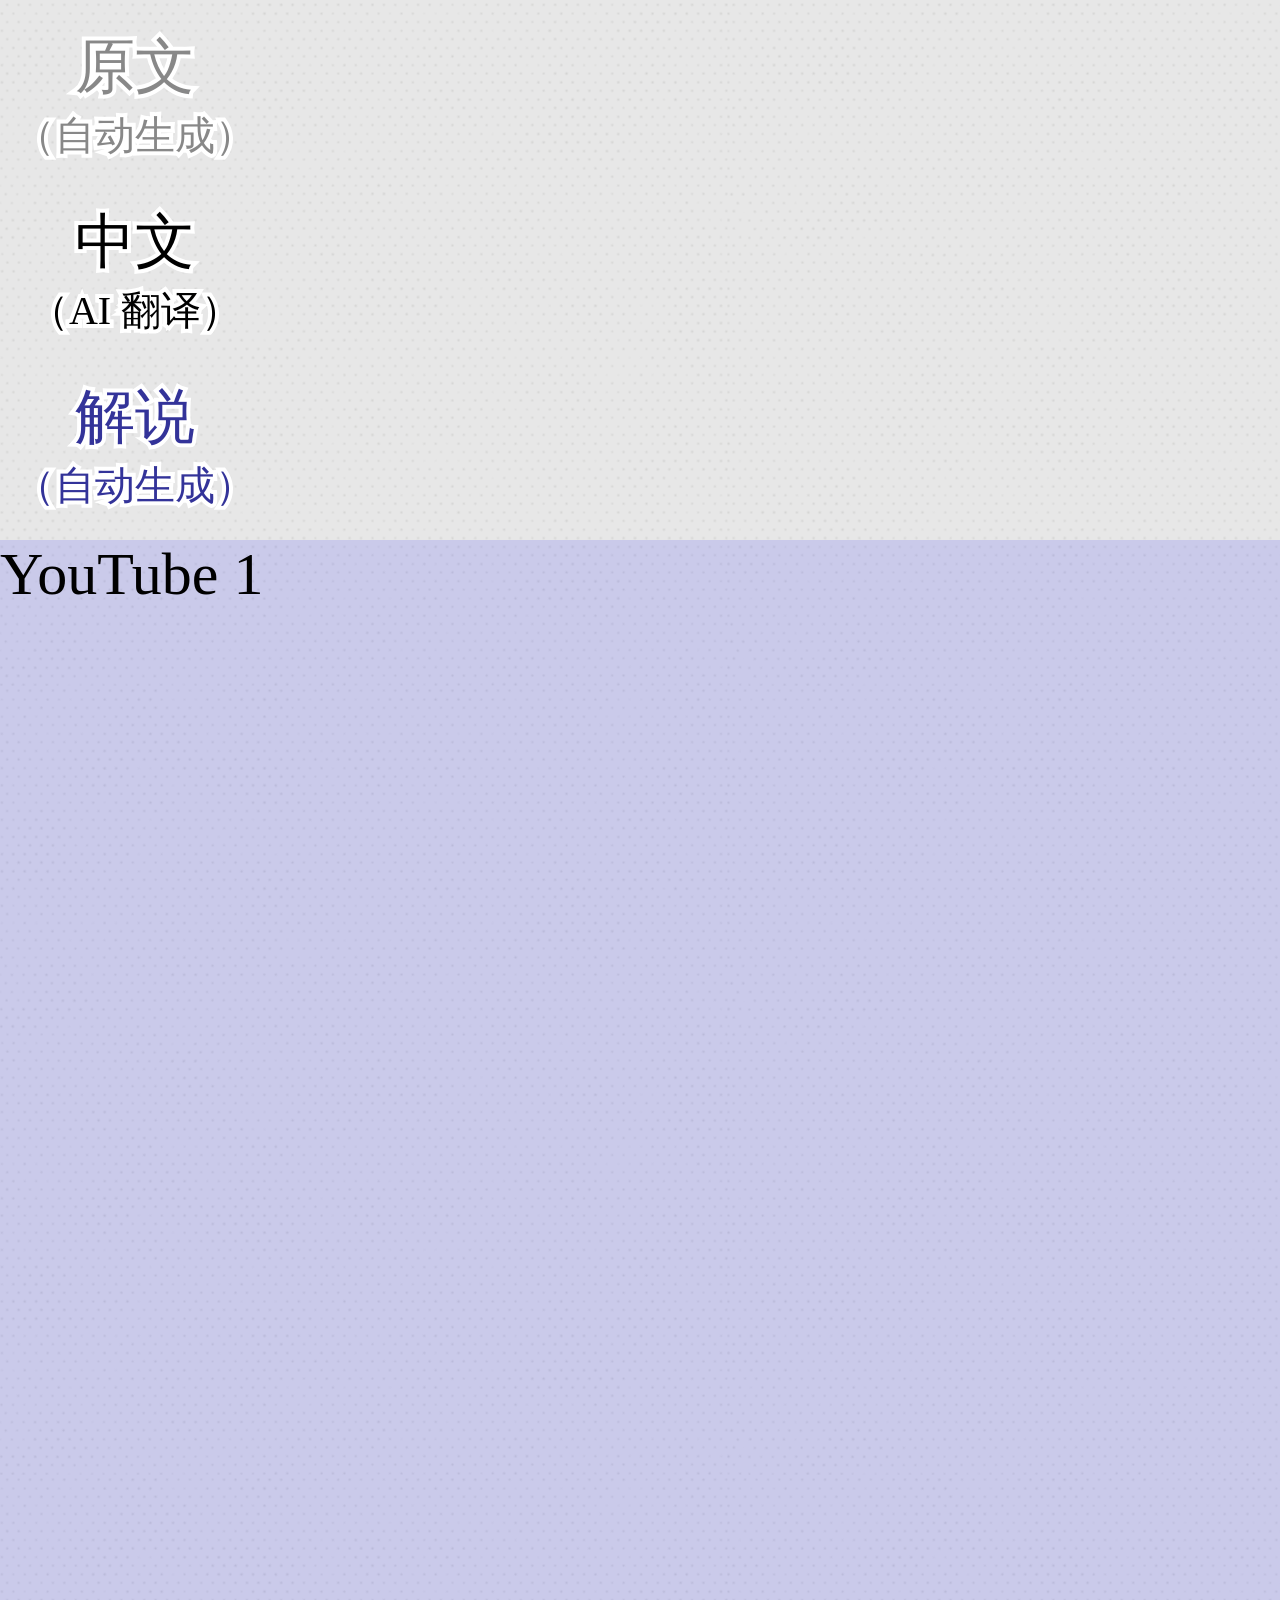
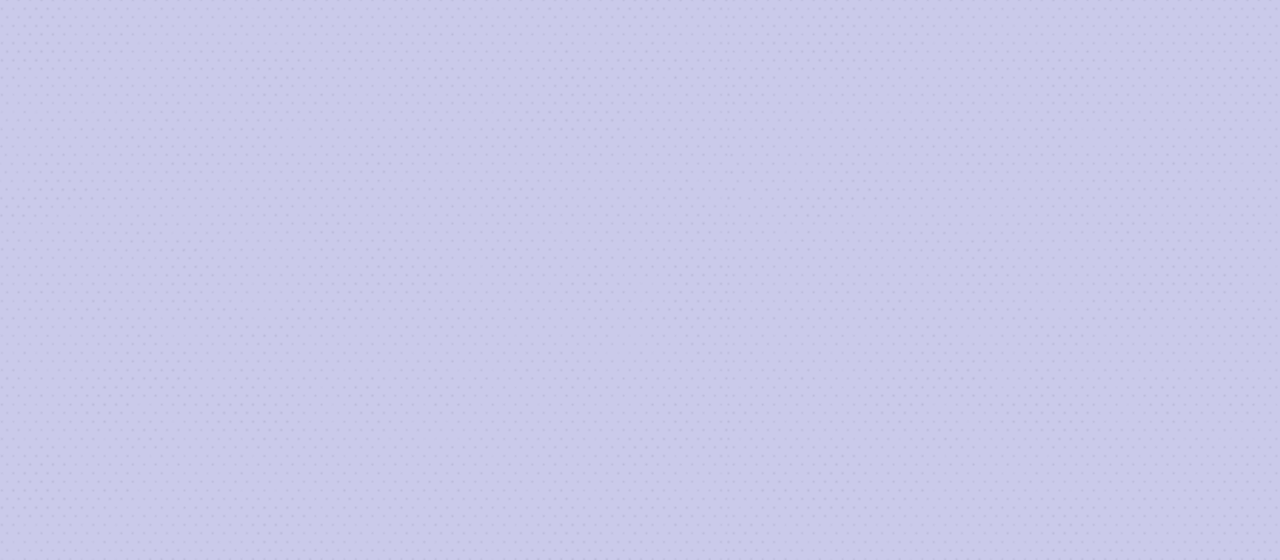
==== index.html @ e3cedffe "Inital commit" ====
<!doctype html>
<html>
  <head>
    <title>Nintendo Direct</title>
    <meta charset="utf-8" />
    <meta name="viewport" content="width=device-width, initial-scale=1" />
    <link rel="stylesheet" href="main.css" />
  </head>
  <body>
    <svg style="display: none">
      <defs>
        <symbol id="xzonn-logo" viewBox="0 0 247.6 77">
          <path
            d="M197.92732,43.74145c1.27344-3.77185,4.75787-12.49554.06927-15.0437-6.6026-3.58826-15.55737,7.68146-18.82416,12.38196-2.63544,3.79205-4.60565,8.03113-7.22266,11.83228.86835-2.86218,1.77502-5.73077,2.51611-8.6333.84772-3.32001,2.75397-10.05872,2.26294-13.22949-.51349-3.31543-4.44977-3.05255-6.85767-2.09406-7.0907,2.82257-9.81207,12.0697-15.14404,16.89832.81659-5.64087-.73358-13.67352-6.30609-16.42444-8.07153-3.98468-16.70734,1.3725-18.63812,9.69385-2.4856,10.71265,6.73395,16.97443,16.46979,13.50818-1.08063,5.81891-5.98975,15.98358-12.40607,17.09534-10.70605,1.85504-12.10504-11.24005-10.94818-18.8537,1.23865-8.15198,4.93854-13.52087,9.12604-20.23694.14984-.2403.70728-.612.25598-.87341-11.16345,5.69916-19.47705,19.22498-17.29333,31.97119,1.96893,11.49243,11.8634,14.45685,21.94061,10.50916,6.92999-2.71478,12.10663-8.7608,15.0224-15.46997.94958-2.18506,1.61902-5.97949,2.52972-7.6344.52002-.94507,2.75269-2.88068,3.62482-3.99829,1.57928-2.02374,7.04419-10.83893,8.54974-11.49445,1.96252-.85443,2.52338.68695,2.11346,2.39673-3.37238,12.34998-5.69287,24.98138-9.52606,37.19806h8.75244c2.513-10.55994,6.84741-21.35339,13.03943-30.29932,1.6076-2.32251,6.7085-9.1535,9.43298-9.50201,2.05334-.26257,2.37439,1.47583,2.01648,3.16681-2.21948,8.63745-6.716,17.13959-9.10101,25.62384-.99402,3.53601-3.09528,10.80872,2.28271,11.54993,5.96307.8219,11.0968-4.90063,13.922-9.46912.16278-.37891-.89777-.88751-.9632-.8869-.69751.00696-9.49225,11.95331-8.60449,2.61945.55377-5.82251,5.85925-16.23267,7.90814-22.30157ZM146.48665,50.88812c-2.95038.47437-5.2525.96222-8.005-.50861-5.36639-2.86768-5.49066-9.96307-3.00562-14.88062,2.1615-4.27728,7.6615-5.88177,10.06671-.93292,2.26514,4.66046,1.6449,11.33179.94391,16.32214ZM58.3069,70.82275c-1.24963-.0213-4.62433-.3634-5.42358-1.33234-.91339-1.10736-.1236-5.06665-.07086-6.5437.1311-3.67438.1969-7.35767.28229-11.03442l-1.28485-19.03381c7.12476-8.50842,20.56934-29.20496,32.78503-29.34558,4.07849-.04694,7.64886,2.89288,6.0545,7.18738-1.37128,3.6936-8.2926,4.97119-8.99738,1.61078-.15936-.75977.64264-3.58508-1.04822-1.77655-2.46838,2.64014.14124,6.20508,3.18005,6.71613,10.97797,1.84625,15.0025-14.34473,4.31897-16.74194-7.30133-1.63831-14.70264,3.10168-19.92218,7.76672-6.18884,5.53137-11.16199,12.29559-16.78876,18.35925-.21222-8.62701,2.68512-24.81158-9.53418-26.46649-11.92712-1.61536-23.16705,7.36926-24.31488,19.30127-1.61725,16.81146,20.21729,15.56628,20.26495.78235.00458-1.41589-1.09485-6.57599-3.15802-6.00092-1.81287.50531-.14948,2.6651.13507,3.43658,2.59393,7.03308-5.00323,14.85815-11.48798,10.07629-6.53485-4.81885-1.37402-16.62469,3.67847-20.88422,4.71307-3.97339,14.26147-6.81268,16.80542.96503,1.5603,4.77051.0174,14.17493-.02527,19.48328-.02039,2.53613.57642,5.0257.22412,7.56714-4.83075,6.72223-9.50671,13.59363-14.62469,20.10278-4.92218,6.26019-12.27997,16.85486-21.28052,15.65771-1.31274-.17462-2.76245-1.23175-4.01807-1.28699-5.03992-.22174-5.68713,6.73944-.21643,7.49762,12.46259,1.72723,25.20081-15.23486,32.00879-23.84473,2.87543-3.63647,5.62274-7.38416,8.3421-11.1391.79474,10.36322,1.83026,21.67975-3.53046,31.05292,1.90973.0979,3.87958-.12579,5.78491.00574,5.50336.37988,8.94531,1.82288,14.72003.315.94873-.24768,3.23206-.77197,3.08002-2.04498-.1676-1.40344-4.76154-.38812-5.93842-.4082ZM245.92579,63.35888c-1.49133,2.27057-9.1272,10.60004-8.44086,2.99744.51501-5.70496,5.39453-15.53796,7.38165-21.41425,1.45758-4.31024,5.37616-13.39758-.05933-16.18701-5.79767-2.97528-12.48303,4.58215-15.65778,8.65771-3.63501,4.66632-6.51416,9.96112-9.20868,15.2149-.52411.06488-.22327-.57574-.15417-.8595,1.34442-5.51685,3.4751-10.84625,4.31073-16.58417.32642-2.24152.927-5.16821-1.50916-6.51483-5.18079-2.86371-11.9483,5.43738-14.46472,9.1908l1.23309,1.49506c.38116.00171,3.59863-5.15533,4.9458-5.77948,2.95428-1.36871,1.81738,3.10846,1.55084,4.37537-1.11993,5.32245-2.69366,10.98956-4.00659,16.32172-1.56128,6.34076-3.19458,12.66565-4.88983,18.96771h8.47015c2.84729-11.09155,7.10126-22.17261,13.77203-31.54303,1.46979-2.06458,3.36737-4.66852,5.29407-6.28174,1.33276-1.11584,3.11871-2.69287,4.8681-1.63776.31366.69647.53967,1.427.50006,2.20544-.09656,1.89716-1.92914,6.33685-2.61774,8.39417-2.11066,6.30615-5.18567,13.11633-6.77234,19.48499-.83636,3.35706-2.41974,9.06232,2.38678,9.87561,4.6651.78943,8.94867-2.50983,11.79425-5.8587.51593-.60718,2.71124-3.30402,2.27124-3.96198l-.99762-.55847ZM108.6999,59.82873c-2.1015-.97882-1.58594,2.48193-1.76361,3.59778-.93903,5.89642-7.90051,5.80322-12.45044,5.2561-6.19257-.74469-12.41449-3.85645-18.53326-2.22107l39.6701-36.14209.15283-.43134c-.58923-2.72589-3.34058-.5058-4.86963-.04279-8.55023,2.58905-16.31354-3.78534-24.66107-3.48315-7.68451.27814-16.39508,7.25037-13.33545,15.61725,1.87659,5.13171,7.75433,5.80573,11.64795,2.45618.36292-.31219,2.32623-2.33899,1.13629-2.25677-2.41559.16687-5.82422,1.94958-7.76367-.13788-1.85065-1.992-2.0459-6.22577.30017-7.88525,4.10004-2.90021,8.60541-.23419,12.79047.72369,3.16473.72437,6.37286,1.05756,9.63275.80658,1.95905-.15082,3.841-.91296,5.7901-.98596-12.41492,11.79126-25.06708,23.31909-37.94519,34.61542-.7561.98511-1.82159,2.64355-.7243,3.77484,1.93719,1.99719,3.51721-1.25049,5.20032-1.83997,4.1217-1.44348,11.45831,2.96747,15.90247,3.88843,7.42737,1.53925,17.85742-.48376,20.61072-8.59637.55481-1.63489,1.11206-5.82892-.78754-6.71362Z"
            fill="var(--color-fill, currentColor)" />
        </symbol>
      </defs>
    </svg>
    <main id="main">
      <div id="video-main">YouTube 1</div>
      <div id="video-sub">YouTube 2</div>
      <div id="danmaku">Danmaku</div>
      <div id="subtitle-back" class="back"></div>
      <div id="subtitle-front" class="front">
        <div class="subtitle-title original-title">
          <div class="subtitle-title-main">原文</div>
          <div class="subtitle-title-sub">（自动生成）</div>
        </div>
        <div class="subtitle-block original-block"><div class="subtitle-text original"></div></div>
        <div class="subtitle-title translated-title">
          <div class="subtitle-title-main">中文</div>
          <div class="subtitle-title-sub">（AI 翻译）</div>
        </div>
        <div class="subtitle-block translated-block"><div class="subtitle-text translated"></div></div>
        <div class="subtitle-title comment-title">
          <div class="subtitle-title-main">解说</div>
          <div class="subtitle-title-sub">（自动生成）</div>
        </div>
        <div class="subtitle-block comment-block"><div class="subtitle-text comment"></div></div>
      </div>
      <div id="logo">
        <svg class="logo-svg" width="247.6" height="77">
          <use href="#xzonn-logo"></use>
        </svg>
      </div>
      <div id="time-back" class="back"></div>
      <div id="time-front" class="front"></div>
      <div id="timeline">
        <div id="timeline-bar">
          <div id="timeline-progress"></div>
        </div>
        <div id="mario-sprite"></div>
      </div>
    </main>
    <script src="consts.js"></script>
    <script src="main.js"></script>
  </body>
</html>
---- main.css ----
* {
  margin: 0;
  padding: 0;
  border: 0;
  box-sizing: border-box;
}

body {
  overflow: hidden;
  font-size: 60px;
  font-family: MiSans;
}

main {
  width: 3840px;
  height: 2160px;
  position: relative;

  scale: calc(100vw / 3840px);
  transform-origin: top left;

  background-color: #e7e7e7;
  background-image: url("./background.png");
  background-position: center center;
}

main::before {
  content: "";
  position: absolute;
  width: 100%;
  height: 100%;
  background-image: url("./20260205.png");
  background-position: top right;
  background-repeat: no-repeat;
}

main > div {
  position: absolute;
}

#video-main {
  width: 2880px;
  height: 1620px;

  left: 0;
  top: 540px;

  background-color: #0000ff20;
}

#video-sub {
  width: 960px;
  height: 540px;

  right: 0;
  bottom: 0;

  background-color: #ff000020;
}

#danmaku {
  width: 960px;
  height: 1080px;

  right: 0;
  top: 540px;

  background-color: #00ff0020;
}

#logo {
  right: 30px;
  top: 30px;
}

#logo,
.logo-svg {
  width: 256px;
  height: 80px;
}

.logo-svg {
  filter: drop-shadow(0 0 8px #007fff);
  --color-fill: #fff;
}

#time-front,
#time-back {
  right: 30px;
  top: 120px;

  width: 256px;
  height: 80px;

  font-size: 80px;
  line-height: 80px;
  font-family: Clock, monospace;
  text-align: center;
}

.front {
  z-index: 201;
  color: #000;
}

.back {
  z-index: 200;
  color: #fff !important;
  -webkit-text-stroke: 8px #fff;
}

#subtitle-back,
#subtitle-front {
  width: 2880px;
  height: 540px;

  top: 0;
  left: 0;

  overflow: hidden;
  display: grid;

  grid-template-columns: 240px auto;
  grid-template-rows: repeat(auto, 1fr);
  gap: 15px;
  padding: 15px;
}

.original-title,
.original-block {
  color: #888;
}

.comment-title,
.comment-block {
  color: #339;
}

.subtitle-block {
  line-height: 80px;
  overflow: hidden;
  position: relative;
}

.subtitle-title {
  display: flex;
  flex-direction: column;
  justify-content: center;
  align-items: center;
  text-align: center;
}

.subtitle-title-sub {
  font-size: 40px;
}

.subtitle-text {
  position: absolute;
  bottom: 0;
}

@font-face {
  font-family: Clock;
  src: url("./Sono-ExtraBold.ttf") format("truetype");
}

#timeline {
  right: 30px;
  top: 200px;

  overflow: hidden;
  padding: 16px 0;
  width: 256px;
  height: 64px;
}

#timeline-bar,
#timeline-progress {
  width: 256px;
  height: 32px;
  clip-path: path(
    "M255.2261,13.57239h-.00342l-8.72559-11.9209c-.7605-1.03735-1.96948-1.65064-3.25586-1.65149H1.18808C.35642,0-.30862.97473.17795,1.64648l8.41748,11.51001c.61279.8418,1.07922,1.75085,1.07922,2.78955,0,1.03882-.52368,2.03882-1.13135,2.87378L.16953,30.33326c-.48816.67346.15149,1.66675.98315,1.66675h242.07684c1.29041-.0011,2.50281-.61853,3.26257-1.66162l8.73401-12.01013c1.03186-1.41736,1.03186-3.3385,0-4.75586Z"
  );
}

#timeline-bar {
  position: relative;
  overflow: hidden;
  background-color: #ccc;
}

#timeline-progress {
  background-color: #e60012;
  position: absolute;
  top: 0;
  left: -256px;
}

#mario-sprite {
  width: 64px;
  height: 64px;
  image-rendering: pixelated;
  overflow: hidden;
  position: absolute;
  background-image: url("./mario.gif");
  background-size: contain;
  left: -64px;
  top: 0;
}
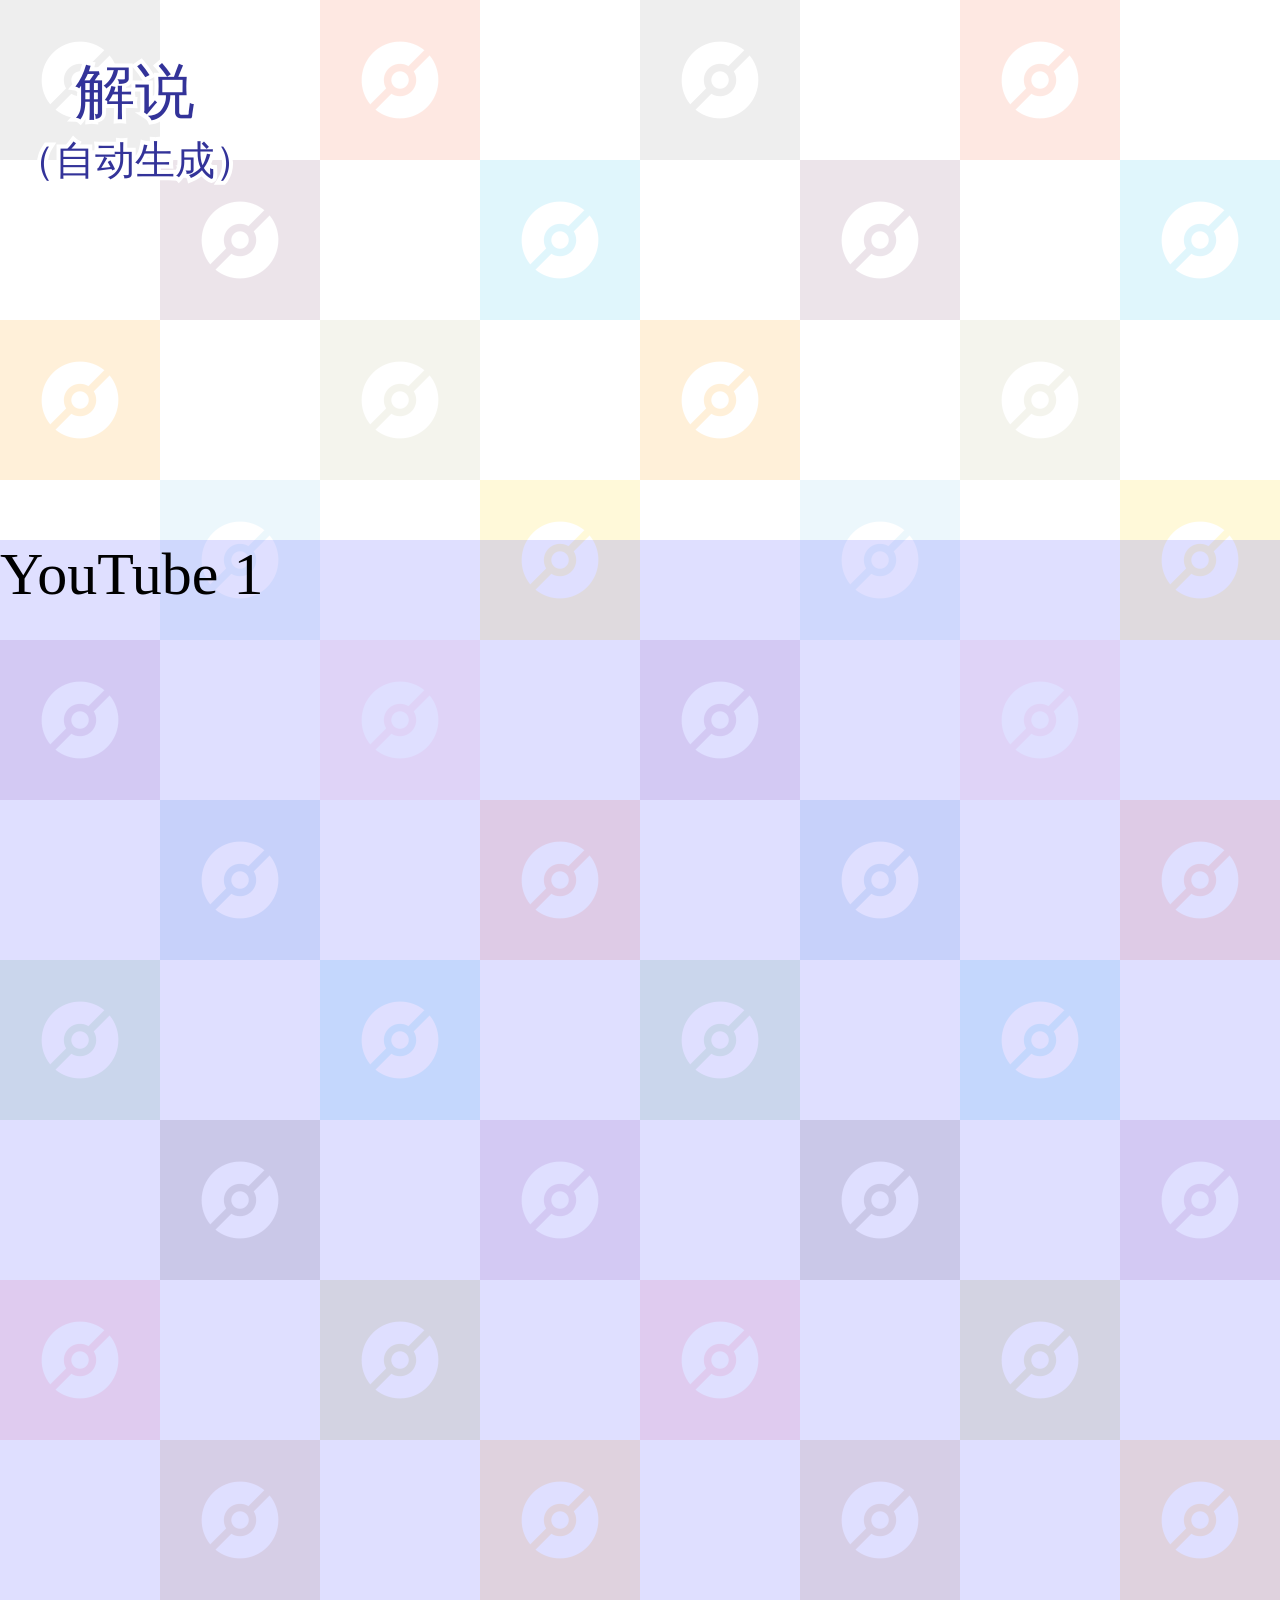
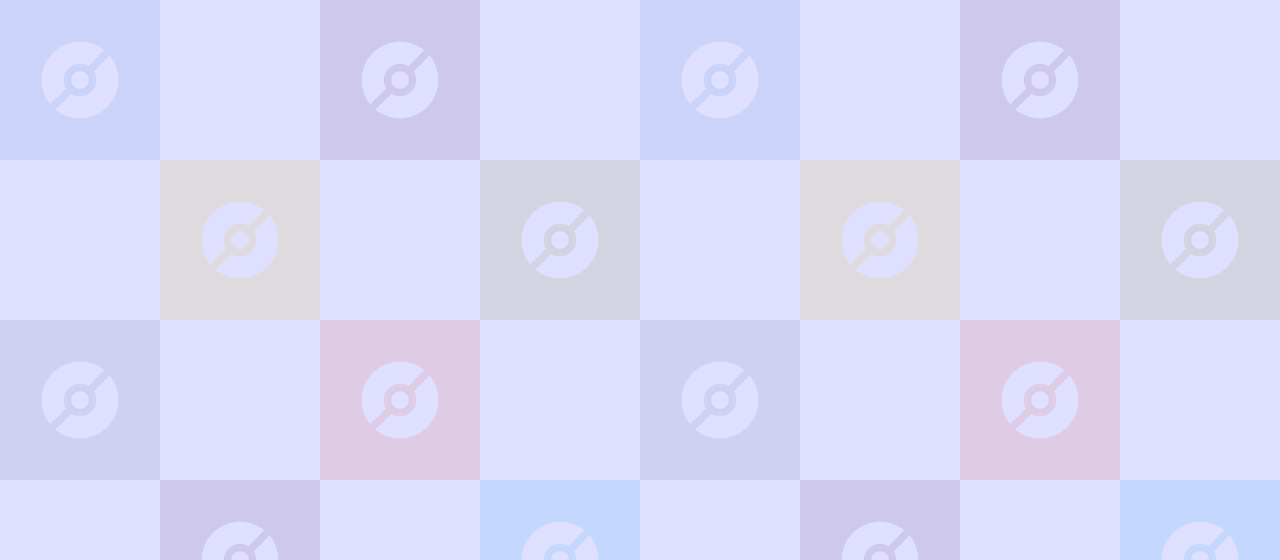
==== commit c81a203c: "20260227" ====
--- a/index.html
+++ b/index.html
@@ -5,6 +5,7 @@
     <meta charset="utf-8" />
     <meta name="viewport" content="width=device-width, initial-scale=1" />
     <link rel="stylesheet" href="main.css" />
+    <link rel="stylesheet" href="card.css" />
   </head>
   <body>
     <svg style="display: none">
@@ -51,8 +52,19 @@
         </div>
         <div id="mario-sprite"></div>
       </div>
+      <div class="pm30th-scene">
+        <div class="pm30th-card" id="pm30th-card">
+          <div class="pm30th-card-face pm30th-card-front">
+            <img id="pm30th-img-front" src="output/0025.webp" alt="图片 A" />
+          </div>
+          <div class="pm30th-card-face pm30th-card-back">
+            <img id="pm30th-img-back" src="output/0025.webp" alt="图片 B" />
+          </div>
+        </div>
+      </div>
     </main>
     <script src="consts.js"></script>
     <script src="main.js"></script>
+    <script src="card.js"></script>
   </body>
 </html>
--- a/main.css
+++ b/main.css
@@ -29,7 +29,7 @@
   position: absolute;
   width: 100%;
   height: 100%;
-  background-image: url("./20260205.png");
+  background-image: url("./20260227.png");
   background-position: top right;
   background-repeat: no-repeat;
 }
@@ -169,9 +169,9 @@
   top: 200px;
 
   overflow: hidden;
-  padding: 16px 0;
-  width: 256px;
-  height: 64px;
+  padding: 32px 0 16px 0;
+  width: 256px;
+  height: 80px;
 }
 
 #timeline-bar,
@@ -197,13 +197,36 @@
 }
 
 #mario-sprite {
-  width: 64px;
-  height: 64px;
+  width: 80px;
+  height: 80px;
   image-rendering: pixelated;
   overflow: hidden;
   position: absolute;
   background-image: url("./mario.gif");
   background-size: contain;
-  left: -64px;
+  left: -80px;
   top: 0;
 }
+
+/* 宝可梦发表会 */
+main {
+  background-position: top left;
+}
+.original-title,
+.original-block,
+.translated-title,
+.translated-block {
+  display: none !important;
+  opacity: 0 !important;
+}
+#subtitle-back,
+#subtitle-front {
+  padding-top: 40px;
+  padding-bottom: 340px;
+}
+#timeline-progress {
+  background-color: #fac000;
+}
+#mario-sprite {
+  background-image: url("./pikachu-running.png");
+}
--- a/card.css
+++ b/card.css
@@ -0,0 +1,40 @@
+.pm30th-scene {
+  width: 640px;
+  height: 640px;
+  perspective: 1280px;
+  position: absolute;
+  right: 160px;
+  top: -50px;
+}
+
+.pm30th-card.active {
+  transition: transform 0.8s cubic-bezier(0.4, 0, 0.2, 1);
+}
+
+.pm30th-card {
+  width: 100%;
+  height: 100%;
+  position: relative;
+  transform-style: preserve-3d;
+  border-radius: 12px;
+}
+
+.pm30th-card-face {
+  position: absolute;
+  width: 100%;
+  height: 100%;
+  backface-visibility: hidden;
+  -webkit-backface-visibility: hidden;
+  overflow: hidden;
+}
+
+.pm30th-card-face img {
+  width: 100%;
+  height: 100%;
+  object-fit: cover;
+  display: block;
+}
+
+.pm30th-card-back {
+  transform: rotateY(180deg);
+}
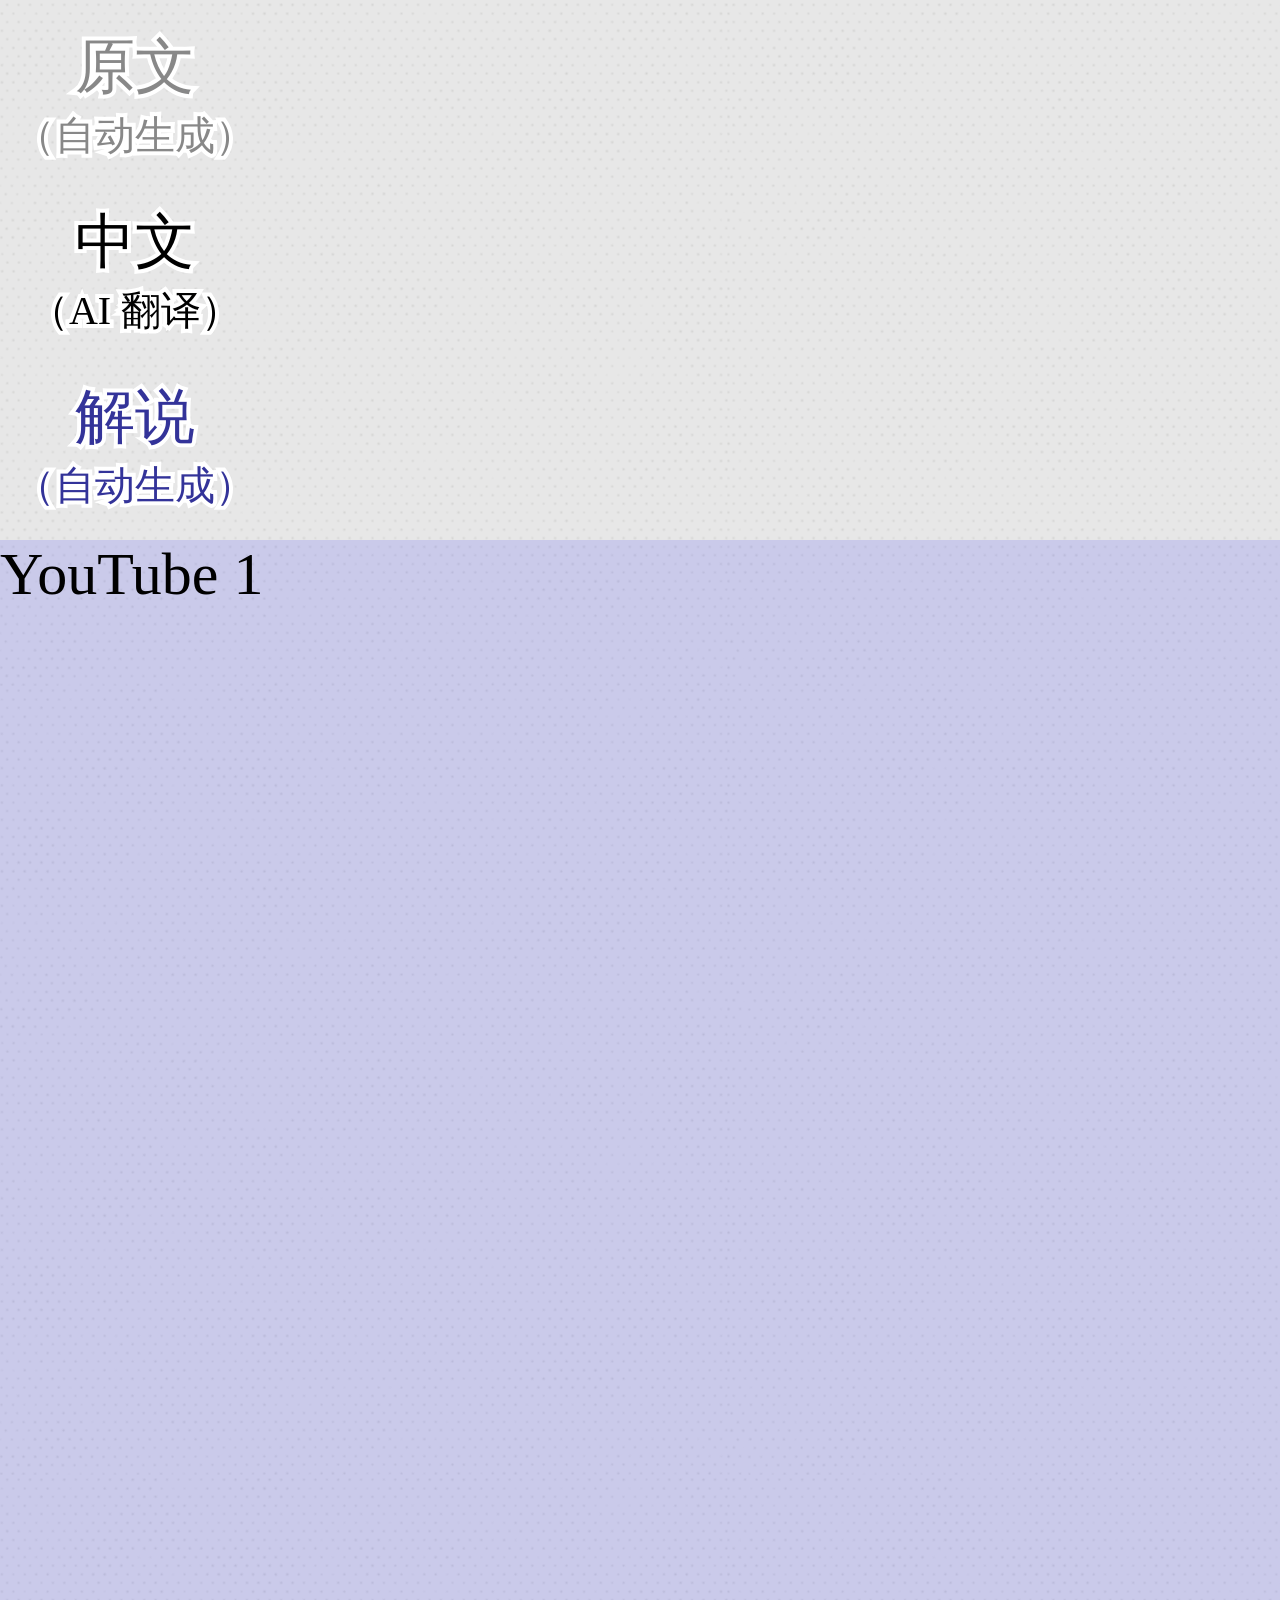
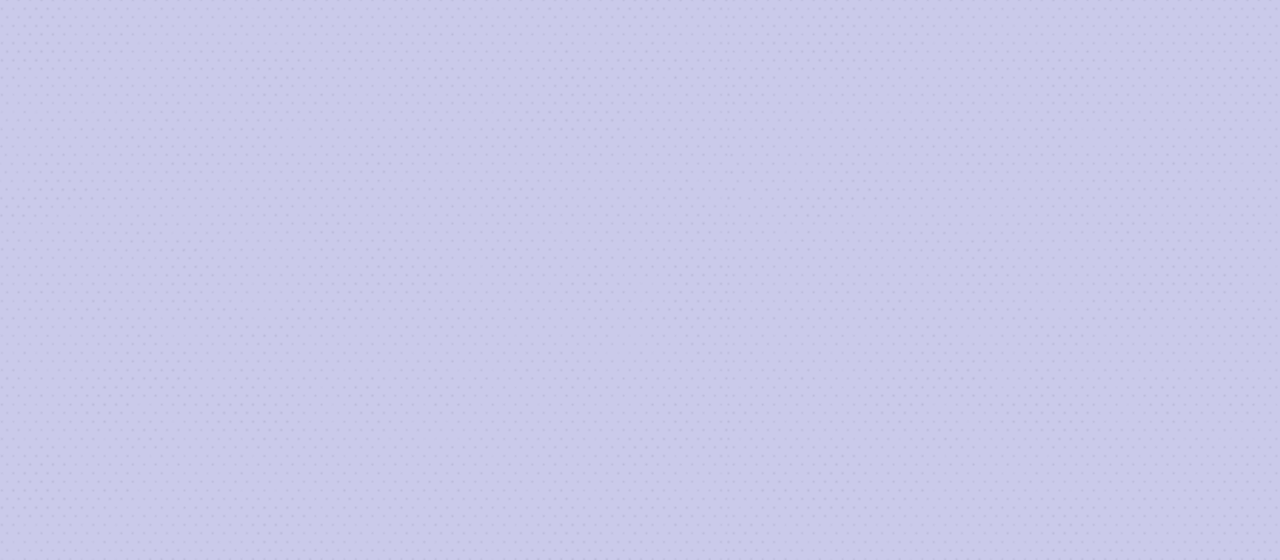
==== commit 0d2f2634: "Add a music player" ====
--- a/index.html
+++ b/index.html
@@ -5,7 +5,6 @@
     <meta charset="utf-8" />
     <meta name="viewport" content="width=device-width, initial-scale=1" />
     <link rel="stylesheet" href="main.css" />
-    <link rel="stylesheet" href="card.css" />
   </head>
   <body>
     <svg style="display: none">
@@ -21,6 +20,7 @@
       <div id="video-main">YouTube 1</div>
       <div id="video-sub">YouTube 2</div>
       <div id="danmaku">Danmaku</div>
+      <iframe id="music-player" src="music.html" frameborder="0"></iframe>
       <div id="subtitle-back" class="back"></div>
       <div id="subtitle-front" class="front">
         <div class="subtitle-title original-title">
@@ -52,19 +52,7 @@
         </div>
         <div id="mario-sprite"></div>
       </div>
-      <div class="pm30th-scene">
-        <div class="pm30th-card" id="pm30th-card">
-          <div class="pm30th-card-face pm30th-card-front">
-            <img id="pm30th-img-front" src="output/0025.webp" alt="图片 A" />
-          </div>
-          <div class="pm30th-card-face pm30th-card-back">
-            <img id="pm30th-img-back" src="output/0025.webp" alt="图片 B" />
-          </div>
-        </div>
-      </div>
     </main>
-    <script src="consts.js"></script>
-    <script src="main.js"></script>
-    <script src="card.js"></script>
+    <script type="module" src="main.js"></script>
   </body>
 </html>
--- a/main.css
+++ b/main.css
@@ -209,7 +209,7 @@
 }
 
 /* 宝可梦发表会 */
-main {
+/* main {
   background-position: top left;
 }
 .original-title,
@@ -229,4 +229,23 @@
 }
 #mario-sprite {
   background-image: url("./pikachu-running.png");
-}
+} */
+
+/* 歌词 */
+#music-player {
+  display: none;
+}
+
+.lyric #subtitle-back,
+.lyric #subtitle-front {
+  display: none;
+}
+.lyric #music-player {
+  display: block;
+  position: absolute;
+  width: 2880px;
+  height: 540px;
+
+  top: 0;
+  left: 0;
+}
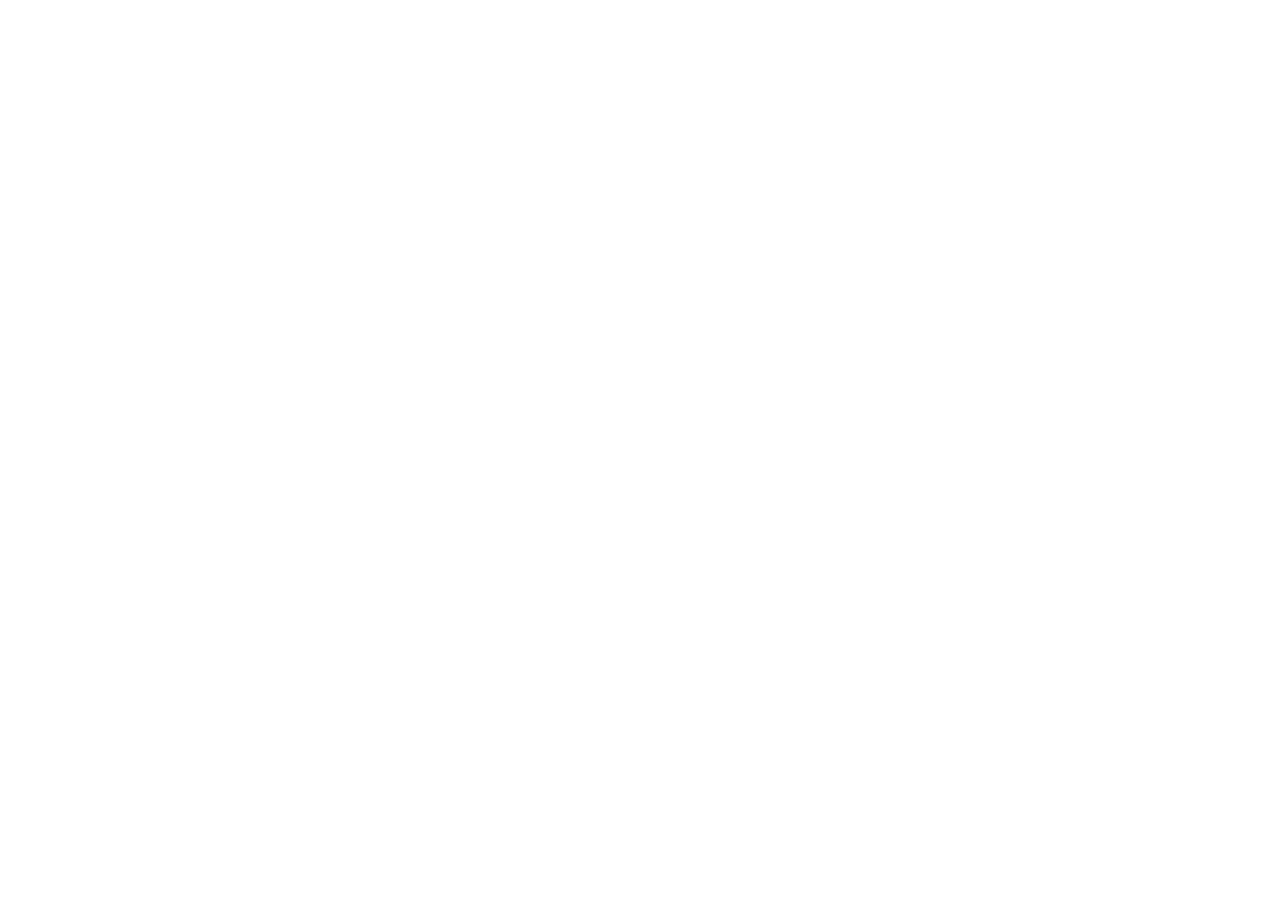
==== commit efe71c73: "Initial commit" ====
--- a/index.html
+++ b/index.html
@@ -1,58 +1,50 @@
 <!doctype html>
-<html>
+<html lang="zh-cn">
   <head>
-    <title>Nintendo Direct</title>
-    <meta charset="utf-8" />
-    <meta name="viewport" content="width=device-width, initial-scale=1" />
-    <link rel="stylesheet" href="main.css" />
+    <meta charset="UTF-8" />
+    <meta name="viewport" content="width=device-width, initial-scale=1.0" />
+    <title>WebSocket 转发服务器</title>
+    <style>
+      * {
+        margin: 0;
+        padding: 0;
+        box-sizing: border-box;
+      }
+
+      body {
+        display: flex;
+        flex-direction: column;
+        align-items: center;
+        justify-content: center;
+        min-height: 100vh;
+      }
+
+      .output-container {
+        display: flex;
+        gap: 20px;
+        text-align: center;
+        flex-direction: column;
+      }
+    </style>
   </head>
   <body>
-    <svg style="display: none">
-      <defs>
-        <symbol id="xzonn-logo" viewBox="0 0 247.6 77">
-          <path
-            d="M197.92732,43.74145c1.27344-3.77185,4.75787-12.49554.06927-15.0437-6.6026-3.58826-15.55737,7.68146-18.82416,12.38196-2.63544,3.79205-4.60565,8.03113-7.22266,11.83228.86835-2.86218,1.77502-5.73077,2.51611-8.6333.84772-3.32001,2.75397-10.05872,2.26294-13.22949-.51349-3.31543-4.44977-3.05255-6.85767-2.09406-7.0907,2.82257-9.81207,12.0697-15.14404,16.89832.81659-5.64087-.73358-13.67352-6.30609-16.42444-8.07153-3.98468-16.70734,1.3725-18.63812,9.69385-2.4856,10.71265,6.73395,16.97443,16.46979,13.50818-1.08063,5.81891-5.98975,15.98358-12.40607,17.09534-10.70605,1.85504-12.10504-11.24005-10.94818-18.8537,1.23865-8.15198,4.93854-13.52087,9.12604-20.23694.14984-.2403.70728-.612.25598-.87341-11.16345,5.69916-19.47705,19.22498-17.29333,31.97119,1.96893,11.49243,11.8634,14.45685,21.94061,10.50916,6.92999-2.71478,12.10663-8.7608,15.0224-15.46997.94958-2.18506,1.61902-5.97949,2.52972-7.6344.52002-.94507,2.75269-2.88068,3.62482-3.99829,1.57928-2.02374,7.04419-10.83893,8.54974-11.49445,1.96252-.85443,2.52338.68695,2.11346,2.39673-3.37238,12.34998-5.69287,24.98138-9.52606,37.19806h8.75244c2.513-10.55994,6.84741-21.35339,13.03943-30.29932,1.6076-2.32251,6.7085-9.1535,9.43298-9.50201,2.05334-.26257,2.37439,1.47583,2.01648,3.16681-2.21948,8.63745-6.716,17.13959-9.10101,25.62384-.99402,3.53601-3.09528,10.80872,2.28271,11.54993,5.96307.8219,11.0968-4.90063,13.922-9.46912.16278-.37891-.89777-.88751-.9632-.8869-.69751.00696-9.49225,11.95331-8.60449,2.61945.55377-5.82251,5.85925-16.23267,7.90814-22.30157ZM146.48665,50.88812c-2.95038.47437-5.2525.96222-8.005-.50861-5.36639-2.86768-5.49066-9.96307-3.00562-14.88062,2.1615-4.27728,7.6615-5.88177,10.06671-.93292,2.26514,4.66046,1.6449,11.33179.94391,16.32214ZM58.3069,70.82275c-1.24963-.0213-4.62433-.3634-5.42358-1.33234-.91339-1.10736-.1236-5.06665-.07086-6.5437.1311-3.67438.1969-7.35767.28229-11.03442l-1.28485-19.03381c7.12476-8.50842,20.56934-29.20496,32.78503-29.34558,4.07849-.04694,7.64886,2.89288,6.0545,7.18738-1.37128,3.6936-8.2926,4.97119-8.99738,1.61078-.15936-.75977.64264-3.58508-1.04822-1.77655-2.46838,2.64014.14124,6.20508,3.18005,6.71613,10.97797,1.84625,15.0025-14.34473,4.31897-16.74194-7.30133-1.63831-14.70264,3.10168-19.92218,7.76672-6.18884,5.53137-11.16199,12.29559-16.78876,18.35925-.21222-8.62701,2.68512-24.81158-9.53418-26.46649-11.92712-1.61536-23.16705,7.36926-24.31488,19.30127-1.61725,16.81146,20.21729,15.56628,20.26495.78235.00458-1.41589-1.09485-6.57599-3.15802-6.00092-1.81287.50531-.14948,2.6651.13507,3.43658,2.59393,7.03308-5.00323,14.85815-11.48798,10.07629-6.53485-4.81885-1.37402-16.62469,3.67847-20.88422,4.71307-3.97339,14.26147-6.81268,16.80542.96503,1.5603,4.77051.0174,14.17493-.02527,19.48328-.02039,2.53613.57642,5.0257.22412,7.56714-4.83075,6.72223-9.50671,13.59363-14.62469,20.10278-4.92218,6.26019-12.27997,16.85486-21.28052,15.65771-1.31274-.17462-2.76245-1.23175-4.01807-1.28699-5.03992-.22174-5.68713,6.73944-.21643,7.49762,12.46259,1.72723,25.20081-15.23486,32.00879-23.84473,2.87543-3.63647,5.62274-7.38416,8.3421-11.1391.79474,10.36322,1.83026,21.67975-3.53046,31.05292,1.90973.0979,3.87958-.12579,5.78491.00574,5.50336.37988,8.94531,1.82288,14.72003.315.94873-.24768,3.23206-.77197,3.08002-2.04498-.1676-1.40344-4.76154-.38812-5.93842-.4082ZM245.92579,63.35888c-1.49133,2.27057-9.1272,10.60004-8.44086,2.99744.51501-5.70496,5.39453-15.53796,7.38165-21.41425,1.45758-4.31024,5.37616-13.39758-.05933-16.18701-5.79767-2.97528-12.48303,4.58215-15.65778,8.65771-3.63501,4.66632-6.51416,9.96112-9.20868,15.2149-.52411.06488-.22327-.57574-.15417-.8595,1.34442-5.51685,3.4751-10.84625,4.31073-16.58417.32642-2.24152.927-5.16821-1.50916-6.51483-5.18079-2.86371-11.9483,5.43738-14.46472,9.1908l1.23309,1.49506c.38116.00171,3.59863-5.15533,4.9458-5.77948,2.95428-1.36871,1.81738,3.10846,1.55084,4.37537-1.11993,5.32245-2.69366,10.98956-4.00659,16.32172-1.56128,6.34076-3.19458,12.66565-4.88983,18.96771h8.47015c2.84729-11.09155,7.10126-22.17261,13.77203-31.54303,1.46979-2.06458,3.36737-4.66852,5.29407-6.28174,1.33276-1.11584,3.11871-2.69287,4.8681-1.63776.31366.69647.53967,1.427.50006,2.20544-.09656,1.89716-1.92914,6.33685-2.61774,8.39417-2.11066,6.30615-5.18567,13.11633-6.77234,19.48499-.83636,3.35706-2.41974,9.06232,2.38678,9.87561,4.6651.78943,8.94867-2.50983,11.79425-5.8587.51593-.60718,2.71124-3.30402,2.27124-3.96198l-.99762-.55847ZM108.6999,59.82873c-2.1015-.97882-1.58594,2.48193-1.76361,3.59778-.93903,5.89642-7.90051,5.80322-12.45044,5.2561-6.19257-.74469-12.41449-3.85645-18.53326-2.22107l39.6701-36.14209.15283-.43134c-.58923-2.72589-3.34058-.5058-4.86963-.04279-8.55023,2.58905-16.31354-3.78534-24.66107-3.48315-7.68451.27814-16.39508,7.25037-13.33545,15.61725,1.87659,5.13171,7.75433,5.80573,11.64795,2.45618.36292-.31219,2.32623-2.33899,1.13629-2.25677-2.41559.16687-5.82422,1.94958-7.76367-.13788-1.85065-1.992-2.0459-6.22577.30017-7.88525,4.10004-2.90021,8.60541-.23419,12.79047.72369,3.16473.72437,6.37286,1.05756,9.63275.80658,1.95905-.15082,3.841-.91296,5.7901-.98596-12.41492,11.79126-25.06708,23.31909-37.94519,34.61542-.7561.98511-1.82159,2.64355-.7243,3.77484,1.93719,1.99719,3.51721-1.25049,5.20032-1.83997,4.1217-1.44348,11.45831,2.96747,15.90247,3.88843,7.42737,1.53925,17.85742-.48376,20.61072-8.59637.55481-1.63489,1.11206-5.82892-.78754-6.71362Z"
-            fill="var(--color-fill, currentColor)" />
-        </symbol>
-      </defs>
-    </svg>
-    <main id="main">
-      <div id="video-main">YouTube 1</div>
-      <div id="video-sub">YouTube 2</div>
-      <div id="danmaku">Danmaku</div>
-      <iframe id="music-player" src="music.html" frameborder="0"></iframe>
-      <div id="subtitle-back" class="back"></div>
-      <div id="subtitle-front" class="front">
-        <div class="subtitle-title original-title">
-          <div class="subtitle-title-main">原文</div>
-          <div class="subtitle-title-sub">（自动生成）</div>
-        </div>
-        <div class="subtitle-block original-block"><div class="subtitle-text original"></div></div>
-        <div class="subtitle-title translated-title">
-          <div class="subtitle-title-main">中文</div>
-          <div class="subtitle-title-sub">（AI 翻译）</div>
-        </div>
-        <div class="subtitle-block translated-block"><div class="subtitle-text translated"></div></div>
-        <div class="subtitle-title comment-title">
-          <div class="subtitle-title-main">解说</div>
-          <div class="subtitle-title-sub">（自动生成）</div>
-        </div>
-        <div class="subtitle-block comment-block"><div class="subtitle-text comment"></div></div>
-      </div>
-      <div id="logo">
-        <svg class="logo-svg" width="247.6" height="77">
-          <use href="#xzonn-logo"></use>
-        </svg>
-      </div>
-      <div id="time-back" class="back"></div>
-      <div id="time-front" class="front"></div>
-      <div id="timeline">
-        <div id="timeline-bar">
-          <div id="timeline-progress"></div>
-        </div>
-        <div id="mario-sprite"></div>
-      </div>
-    </main>
-    <script type="module" src="main.js"></script>
+    <div class="output-container">
+      <div class="original" lang="ja"></div>
+      <div class="translated" lang="zh-cn"></div>
+    </div>
+    <script>
+      const clientId = new URLSearchParams(location.search).get("id") || "default";
+      const outputUrl = `wss://${window.location.host}/ws/output/${clientId}`;
+      const outputSocket = new WebSocket(outputUrl);
+      const originalDiv = document.querySelector(".original");
+      const translatedDiv = document.querySelector(".translated");
+      outputSocket.onmessage = (event) => {
+        const data = JSON.parse(event.data || "{}");
+        const { original, translated } = data;
+        originalDiv.textContent = original;
+        originalDiv.style.display = translated ? "block" : "none";
+        translatedDiv.textContent = translated || original;
+      };
+    </script>
   </body>
 </html>
